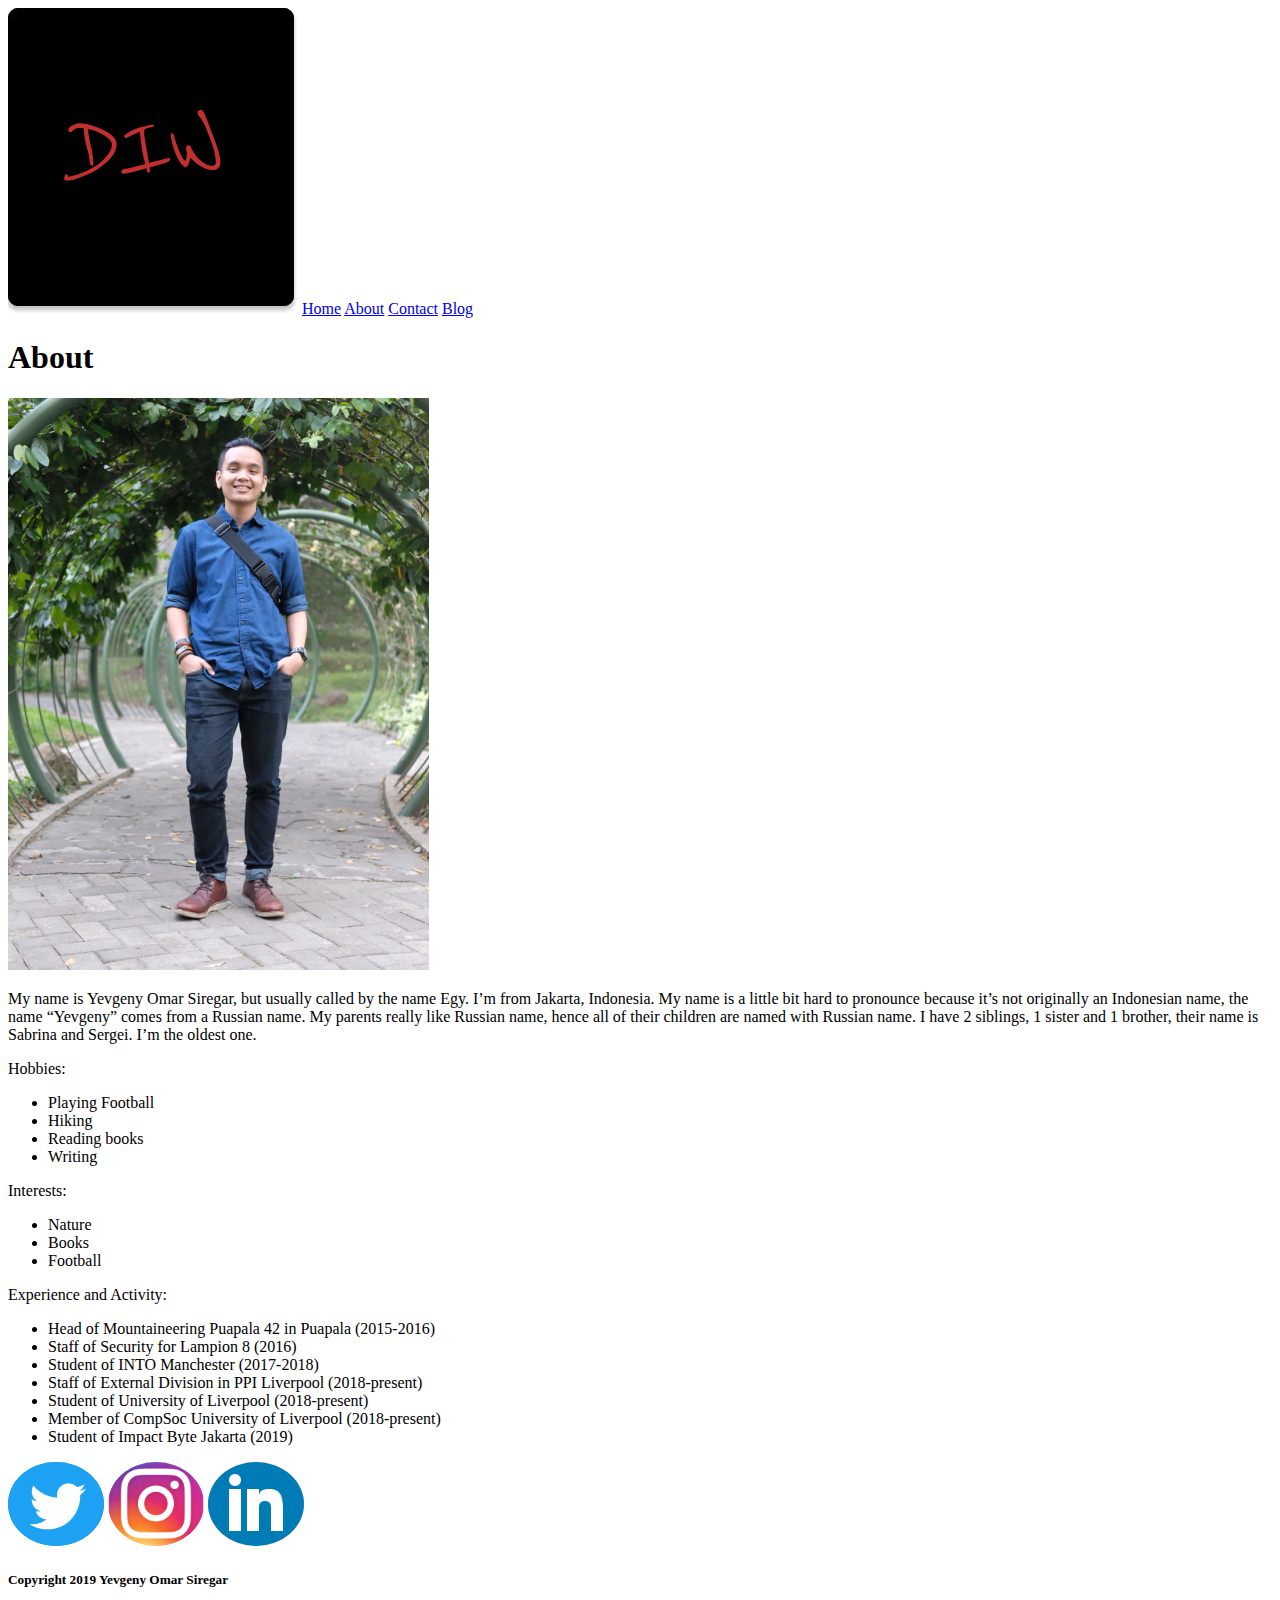
==== about/about.html @ ec393e2a "rename HTML files on about, blog, and contact" ====
<!DOCTYPE html>
<html lang="en">
  <head>
    <meta charset="UTF-8" />
    <meta name="viewport" content="width=device-width, initial-scale=1.0" />
    <meta http-equiv="X-UA-Compatible" content="ie=edge" />
    <title>Project HTML yevgenysiregar.com</title>
  </head>
  <body>
    <nav>
      <img src="../images/logo.svg" alt="DIW" />
      <a href="../index.html">Home</a>
      <a href="../about/index.html">About</a>
      <a href="../contact/index.html">Contact</a>
      <a href="../blog/index.html">Blog</a>
    </nav>

    <header>
      <h1>About</h1>
    </header>

    <section>
      <img src="../images/photo-egy-about.jpg" alt="Photo for about" />
    </section>

    <section>
      <p>
        My name is Yevgeny Omar Siregar, but usually called by the name Egy. I’m
        from Jakarta, Indonesia. My name is a little bit hard to pronounce
        because it’s not originally an Indonesian name, the name “Yevgeny” comes
        from a Russian name. My parents really like Russian name, hence all of
        their children are named with Russian name. I have 2 siblings, 1 sister
        and 1 brother, their name is Sabrina and Sergei. I’m the oldest one.
      </p>
    </section>

    <section>
      Hobbies:
      <ul>
        <li>Playing Football</li>
        <li>Hiking</li>
        <li>Reading books</li>
        <li>Writing</li>
      </ul>
    </section>

    <section>
      Interests:
      <ul>
        <li>Nature</li>
        <li>Books</li>
        <li>Football</li>
      </ul>
    </section>

    <section>
      Experience and Activity:
      <ul>
        <li>Head of Mountaineering Puapala 42 in Puapala (2015-2016)</li>
        <li>Staff of Security for Lampion 8 (2016)</li>
        <li>Student of INTO Manchester (2017-2018)</li>
        <li>Staff of External Division in PPI Liverpool (2018-present)</li>
        <li>Student of University of Liverpool (2018-present)</li>
        <li>Member of CompSoc University of Liverpool (2018-present)</li>
        <li>Student of Impact Byte Jakarta (2019)</li>
      </ul>
    </section>

    <footer>
      <img src="../images/twitter.svg" alt="Twitter" />
      <img src="../images/instagram.svg" alt="Instagram" />
      <img src="../images/linkedin.svg" alt="LinkedIn" />
      <h5>Copyright 2019 Yevgeny Omar Siregar</h5>
    </footer>
  </body>
</html>
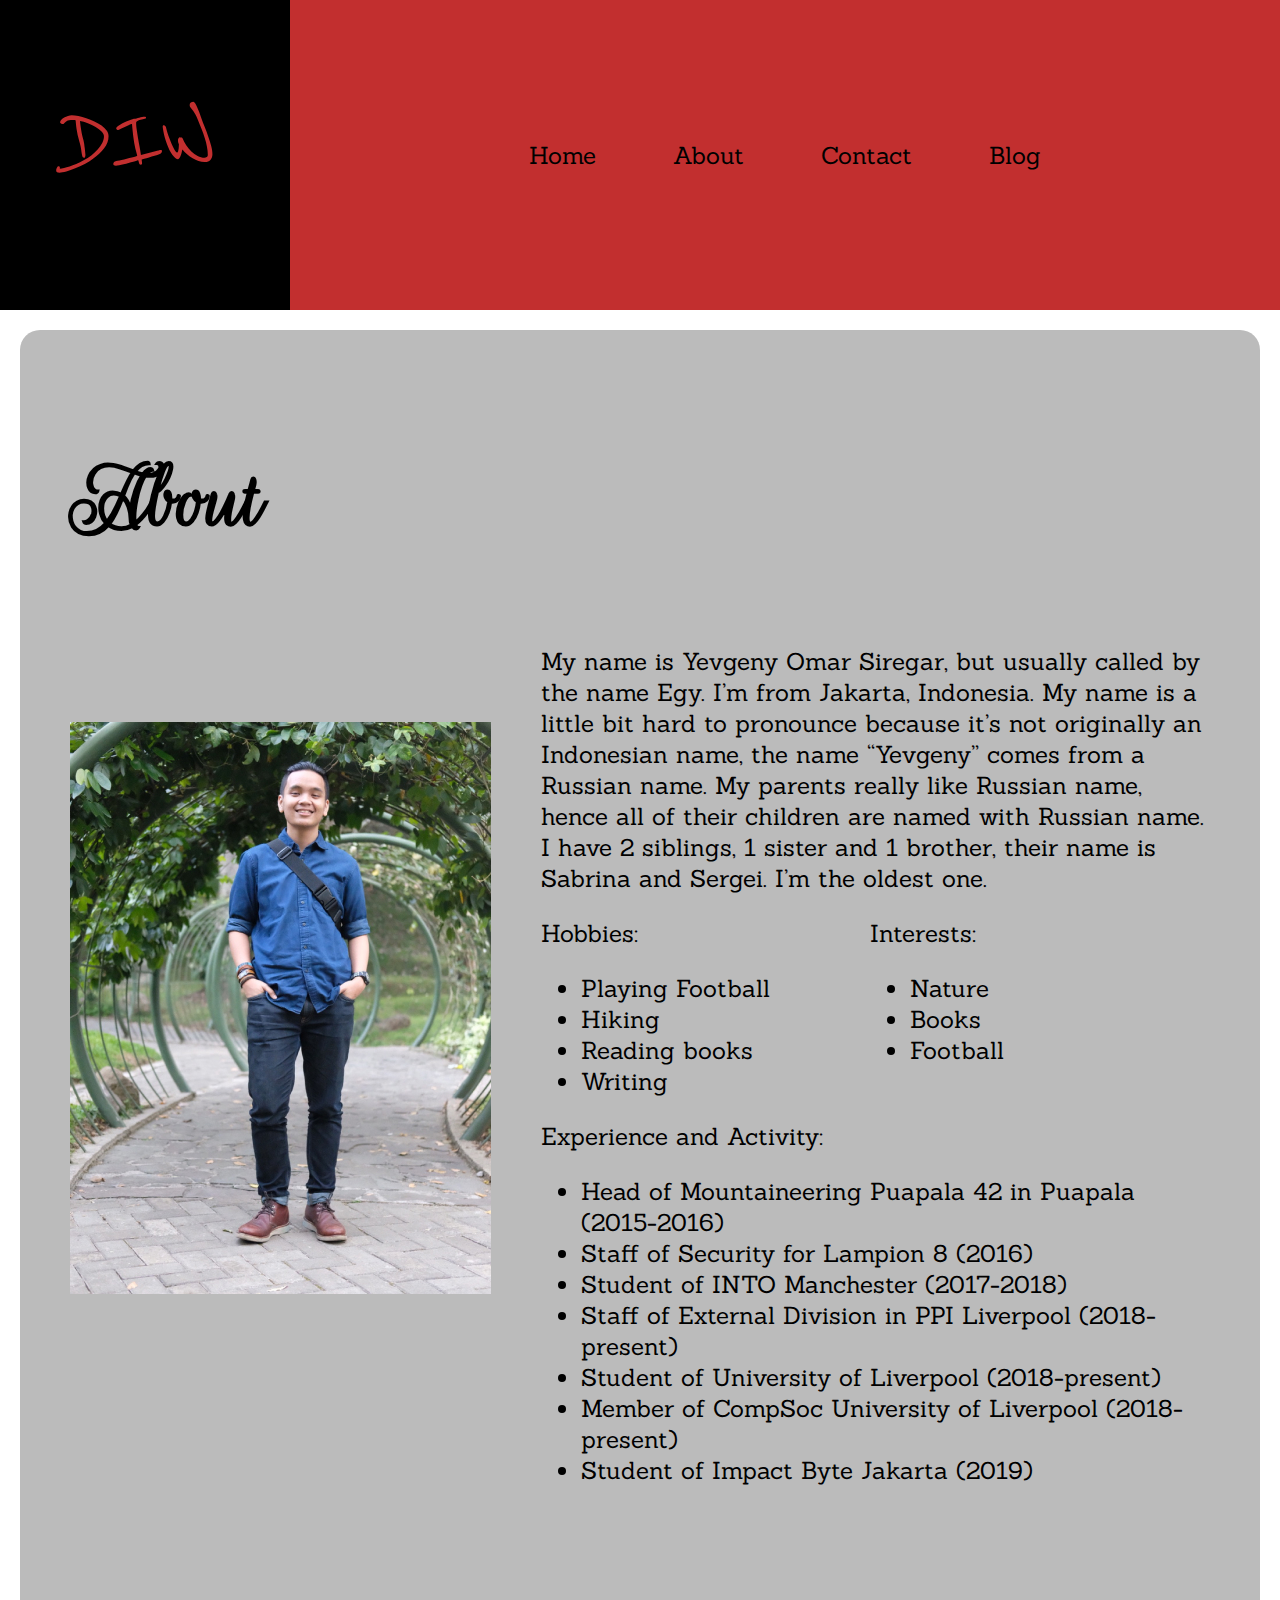
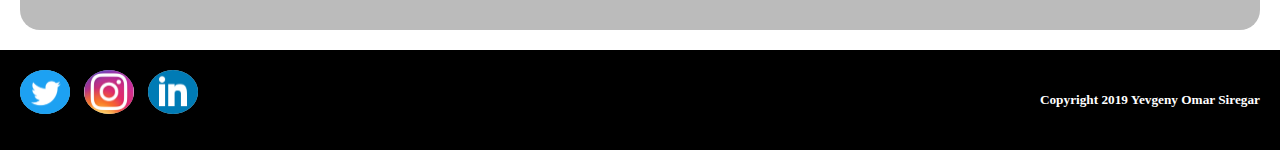
==== commit 9def63fa: "add CSS and edit HTML on about page, and edit link on all pages" ====
--- a/about/about.html
+++ b/about/about.html
@@ -4,73 +4,111 @@
     <meta charset="UTF-8" />
     <meta name="viewport" content="width=device-width, initial-scale=1.0" />
     <meta http-equiv="X-UA-Compatible" content="ie=edge" />
+    <link rel="stylesheet" href="about.css" />
+    <link
+      href="https://fonts.googleapis.com/css?family=Sanchez"
+      rel="stylesheet"
+    />
+    <link
+      href="https://fonts.googleapis.com/css?family=Rouge+Script"
+      rel="stylesheet"
+    />
+
     <title>Project HTML yevgenysiregar.com</title>
   </head>
+
   <body>
-    <nav>
-      <img src="../images/logo.svg" alt="DIW" />
-      <a href="../index.html">Home</a>
-      <a href="../about/index.html">About</a>
-      <a href="../contact/index.html">Contact</a>
-      <a href="../blog/index.html">Blog</a>
+    <nav class="navigation">
+      <div class="navigation-logo">
+        <a href="../index.html"><img src="../images/logo.svg" alt="DIW"/></a>
+      </div>
+      <div class="navigation-link">
+        <a href="../index.html">Home</a>
+        <a href="../about/about.html">About</a>
+        <a href="../contact/contact.html">Contact</a>
+        <a href="../blog/blog.html">Blog</a>
+      </div>
     </nav>
 
-    <header>
-      <h1>About</h1>
-    </header>
+    <div class="about-content">
+      <section>
+        <h1>About</h1>
+      </section>
 
-    <section>
-      <img src="../images/photo-egy-about.jpg" alt="Photo for about" />
-    </section>
+      <div class="about-me-content">
+        <div class="about-me-image">
+          <img src="../images/photo-egy-about.jpg" alt="Photo for about" />
+        </div>
 
-    <section>
-      <p>
-        My name is Yevgeny Omar Siregar, but usually called by the name Egy. I’m
-        from Jakarta, Indonesia. My name is a little bit hard to pronounce
-        because it’s not originally an Indonesian name, the name “Yevgeny” comes
-        from a Russian name. My parents really like Russian name, hence all of
-        their children are named with Russian name. I have 2 siblings, 1 sister
-        and 1 brother, their name is Sabrina and Sergei. I’m the oldest one.
-      </p>
-    </section>
+        <div class="about-content-text">
+          <section>
+            <p>
+              My name is Yevgeny Omar Siregar, but usually called by the name
+              Egy. I’m from Jakarta, Indonesia. My name is a little bit hard to
+              pronounce because it’s not originally an Indonesian name, the name
+              “Yevgeny” comes from a Russian name. My parents really like
+              Russian name, hence all of their children are named with Russian
+              name. I have 2 siblings, 1 sister and 1 brother, their name is
+              Sabrina and Sergei. I’m the oldest one.
+            </p>
+          </section>
+          <div class="hobbies-interests">
+            <div class="hobbies">
+              <section>
+                Hobbies:
+                <ul>
+                  <li>Playing Football</li>
+                  <li>Hiking</li>
+                  <li>Reading books</li>
+                  <li>Writing</li>
+                </ul>
+              </section>
+            </div>
 
-    <section>
-      Hobbies:
-      <ul>
-        <li>Playing Football</li>
-        <li>Hiking</li>
-        <li>Reading books</li>
-        <li>Writing</li>
-      </ul>
-    </section>
+            <div class="interests">
+              <section>
+                Interests:
+                <ul>
+                  <li>Nature</li>
+                  <li>Books</li>
+                  <li>Football</li>
+                </ul>
+              </section>
+            </div>
+          </div>
+          <section>
+            Experience and Activity:
+            <ul>
+              <li>
+                Head of Mountaineering Puapala 42 in Puapala (2015-2016)
+              </li>
+              <li>Staff of Security for Lampion 8 (2016)</li>
+              <li>Student of INTO Manchester (2017-2018)</li>
+              <li>
+                Staff of External Division in PPI Liverpool (2018-present)
+              </li>
+              <li>Student of University of Liverpool (2018-present)</li>
+              <li>
+                Member of CompSoc University of Liverpool (2018-present)
+              </li>
+              <li>Student of Impact Byte Jakarta (2019)</li>
+            </ul>
+          </section>
+        </div>
+      </div>
+    </div>
 
-    <section>
-      Interests:
-      <ul>
-        <li>Nature</li>
-        <li>Books</li>
-        <li>Football</li>
-      </ul>
-    </section>
-
-    <section>
-      Experience and Activity:
-      <ul>
-        <li>Head of Mountaineering Puapala 42 in Puapala (2015-2016)</li>
-        <li>Staff of Security for Lampion 8 (2016)</li>
-        <li>Student of INTO Manchester (2017-2018)</li>
-        <li>Staff of External Division in PPI Liverpool (2018-present)</li>
-        <li>Student of University of Liverpool (2018-present)</li>
-        <li>Member of CompSoc University of Liverpool (2018-present)</li>
-        <li>Student of Impact Byte Jakarta (2019)</li>
-      </ul>
-    </section>
-
-    <footer>
-      <img src="../images/twitter.svg" alt="Twitter" />
-      <img src="../images/instagram.svg" alt="Instagram" />
-      <img src="../images/linkedin.svg" alt="LinkedIn" />
-      <h5>Copyright 2019 Yevgeny Omar Siregar</h5>
+    <footer id="footer" class="footer">
+      <div class="footer-logo">
+        <img src="../images/icons/twitter.svg" alt="Twitter" />
+        <img src="../images/icons/instagram.svg" alt="Instagram" />
+        <img src="../images/icons/linkedin.svg" alt="LinkedIn" />
+      </div>
+      <div class="footer-text">
+        <h5>
+          Copyright 2019 Yevgeny Omar Siregar
+        </h5>
+      </div>
     </footer>
   </body>
 </html>
--- a/about/about.css
+++ b/about/about.css
@@ -0,0 +1,82 @@
+body {
+  margin: 0;
+}
+
+.navigation {
+  display: flex;
+}
+
+.navigation-link {
+  display: flex;
+  justify-content: space-around;
+  width: 100%;
+  background-color: #c22f2f;
+  align-items: center;
+  padding: 0 200px;
+  font-size: 24px;
+  font-family: "Sanchez", serif;
+}
+
+.navigation-link a {
+  color: black;
+  text-decoration: none;
+}
+
+.navigation-logo {
+  background-color: black;
+}
+
+.about-content {
+  background-color: #bbbbbb;
+  margin: 20px;
+  height: 1200px;
+  padding: 50px;
+  border-radius: 20px;
+  font-family: "Rouge Script", cursive;
+  font-size: 48px;
+}
+
+.about-content-text {
+  font-family: "Sanchez", serif;
+  font-size: 24px;
+  padding-left: 50px;
+}
+
+.about-me-content {
+  display: flex;
+}
+
+.about-me-image {
+  padding-top: 100px;
+}
+
+.hobbies-interests {
+  display: flex;
+}
+
+.hobbies {
+  margin-right: 50px;
+}
+
+.interests {
+  margin-left: 50px;
+}
+
+.footer {
+  display: flex;
+  justify-content: space-between;
+  margin: 0;
+  background-color: black;
+  padding: 20px;
+}
+
+.footer-text {
+  display: flex;
+  align-items: flex-end;
+  color: white;
+}
+
+.footer-logo img {
+  width: 50px;
+  margin-right: 10px;
+}
